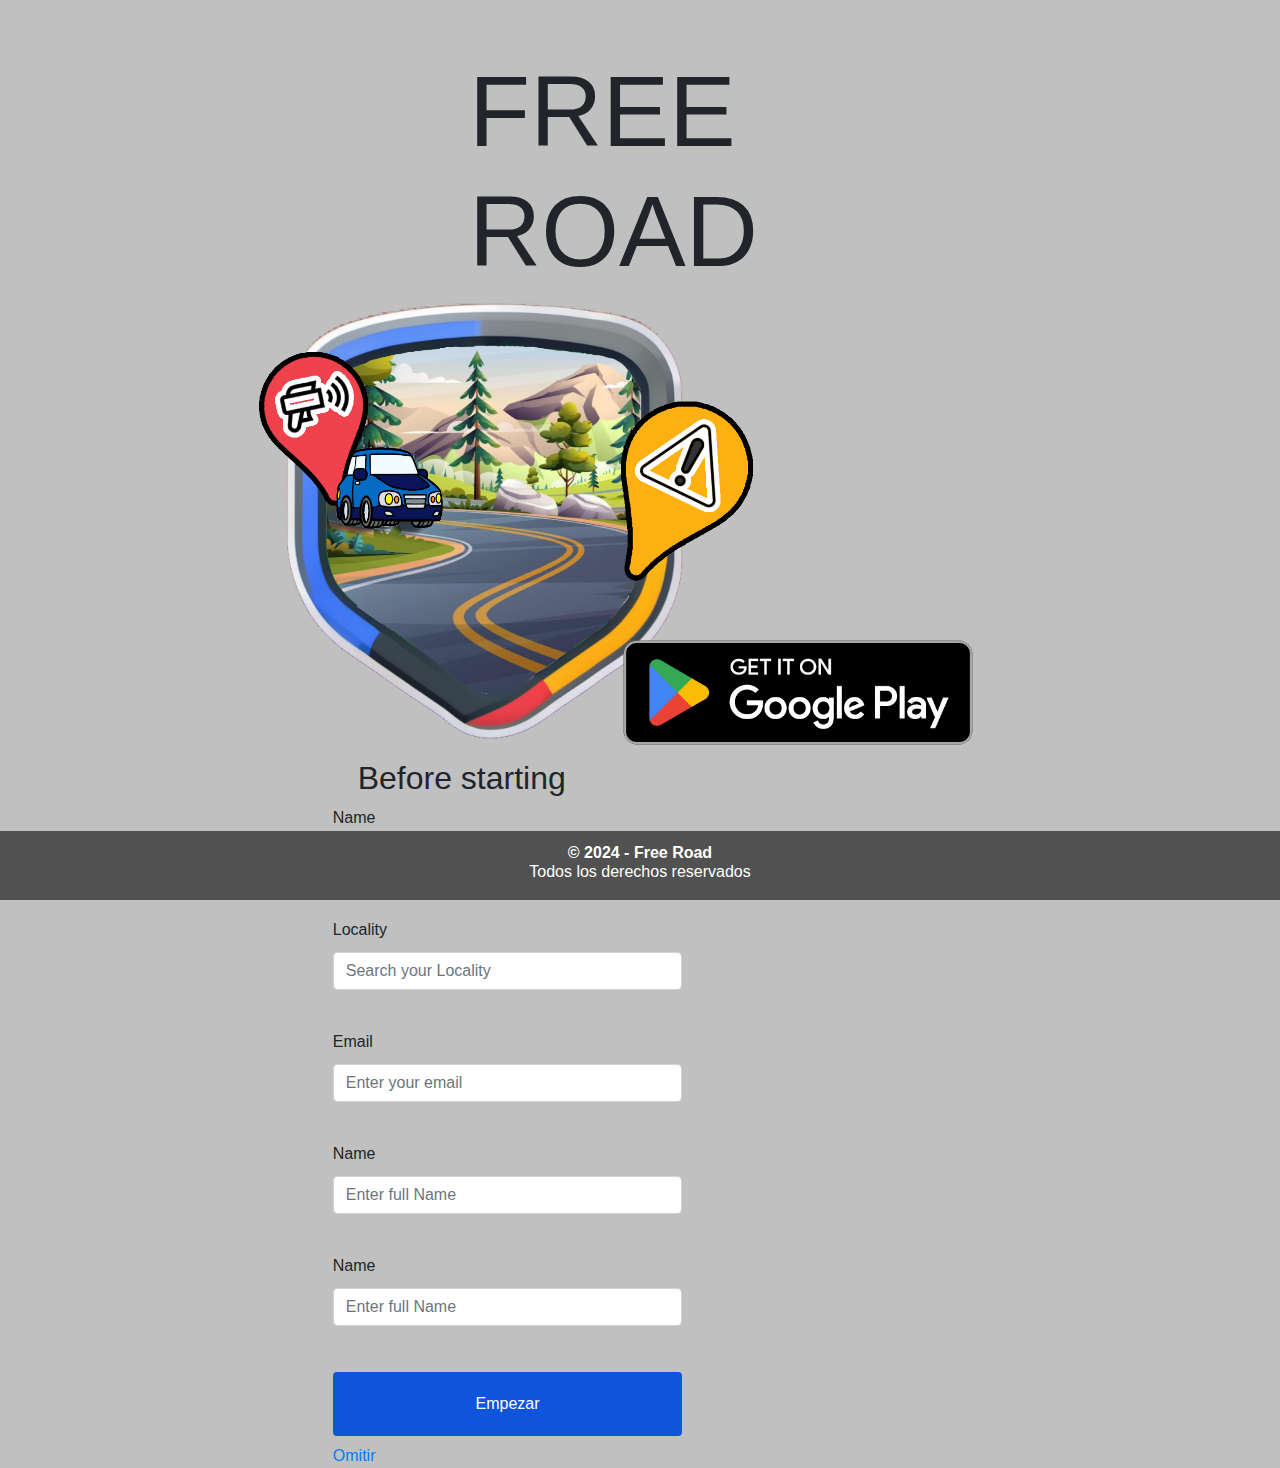
==== mas_ajustes.html @ 5663c667 "segundo commit" ====
<!DOCTYPE html>
<html lang="en">

<head>
    <meta charset="UTF-8">
    <meta name="viewport" content="width=device-width, initial-scale=1.0">
    <title>Free Road</title>
    <link rel="icon" type="image/png" href="assets/img/logo.ico"> <!-- Favicon -->
    <link rel="stylesheet" href="https://maxcdn.bootstrapcdn.com/bootstrap/4.5.2/css/bootstrap.min.css"> <!-- Importar el Boostrap -->
    <link rel="stylesheet" href="assets/css/styles.css"><!-- Archivo de css -->
    <script src="https://ajax.googleapis.com/ajax/libs/jquery/3.5.1/jquery.min.js"></script><!-- Importar Jquery -->
    <script src="assets/js/jquery.js"></script><!-- Para el efecto del logo -->
    
</head>

<body>
    <div id="content">
        <div id="titulo">
            <h1 id="titulo">FREE ROAD</h1>
        </div>

        <div id="logo">
            <p>
            <img alt="logo Free Road" src="assets/img/logo.png" width="500" id="animated-logo"/>
        </p>
        
        </div>

        <div id="form" >
            <h2 id="welcome">Before starting</h2>
            <form>

                <div class="form-group">
                    <label for="exampleInputPassword1">Name</label>
                    <input type="text" class="form-control" id="name" placeholder="Enter full Name"
                        style="width: 150%;">
                </div>
                <br>
                <div class="form-group">
                    <label for="exampleInputPassword1">Locality</label>
                    <input type="text" class="form-control" id="locality" placeholder="Search your Locality"
                        style="width: 150%;">
                </div>
                <br>
                <div class="form-group">
                    <label for="exampleInputEmail1">Email</label>
                    <input type="email" class="form-control" id="email" aria-describedby="emailHelp"
                        placeholder="Enter your email" style="width: 150%;">
                   
                </div>
                <br>
                <div class="form-group">
                    <label for="exampleInputPassword1">Name</label>
                    <input type="text" class="form-control" id="name" placeholder="Enter full Name"
                        style="width: 150%;">
                </div>
                <br>
                <div class="form-group">
                    <label for="exampleInputPassword1">Name</label>
                    <input type="text" class="form-control" id="name" placeholder="Enter full Name"
                        style="width: 150%;">
                </div>


                <button id="btn_register">Empezar</button>
            </form>
            
            <a href="login.html">Omitir</a> 
        </div>

        <p>
            <a href="https://play.google.com/store/apps" target="_blank"><img alt="Play Store" src ="assets/img/play_store.png" width="400" id="img-play"/></a>
        </p>
    </div>


    <footer>
        <div class="container">
            <p class="copyright">&#169; 2024 - Free Road</p>
            <p>Todos los derechos reservados</p>
            
        </div>
    </footer>
    <script src="assets/js/register.js"></script>
    <script src="https://cdnjs.cloudflare.com/ajax/libs/popper.js/1.16.0/umd/popper.min.js"></script>
    <script src="https://maxcdn.bootstrapcdn.com/bootstrap/4.5.2/js/bootstrap.min.js"></script>
</body>

</html>
---- assets/css/styles.css ----
@font-face {
    font-family: 'Impact';
    src: url('assets/fonts/impact.ttf') format('truetype');
}

body{
    background-color: rgb(192, 192, 192);
    
}
#content{
    margin-left: 20%;
    margin-right: 20%;
    margin-top: 4%;
}

h1{
    font-family: 'Impact', sans-serif;
    font-size: 100px;
    
}


#welcome{
    margin-left: 10%;
}

#titulo{
    margin-left:15%;
}

a{
    text-decoration: none;
    
    float: left;
}
a:hover{
    text-decoration: none;
    font-weight: bold;

}

#titulo{
    display: block;
}

#logo{
    float: left;
}


#img-play{
    margin-left: 8%;
    margin-top:-40%;
}

#form{
    margin-left: 10%;
    text-align: right;
    float: left;
    display: none;
    opacity: 0;
    transition: opacity 1s ease;
    
}

#form label {
    display: block; /* Muestra las etiquetas en bloques */
    margin-bottom: 10px; /* Agrega un espacio más grande debajo de cada etiqueta */
    text-align: left;
}

#form button {
    width: 150%;
    background-color: #0e55da;
    color: white;
    padding: 20px 10px;
    margin: 8px 0;
    border: none;
    border-radius: 4px;
    cursor: pointer;
    margin-top: 30px;
    
}



#form button:hover {
    background-color: #0026ff;
}

footer {
    background-color: #515151;
    color: white;
    
    text-align: center;
    position: fixed;
    bottom: 0;
    width: 100%;
}

.copyright {
    margin-top: 10px;
    margin-bottom: -5px;
    font-weight: bold;
}
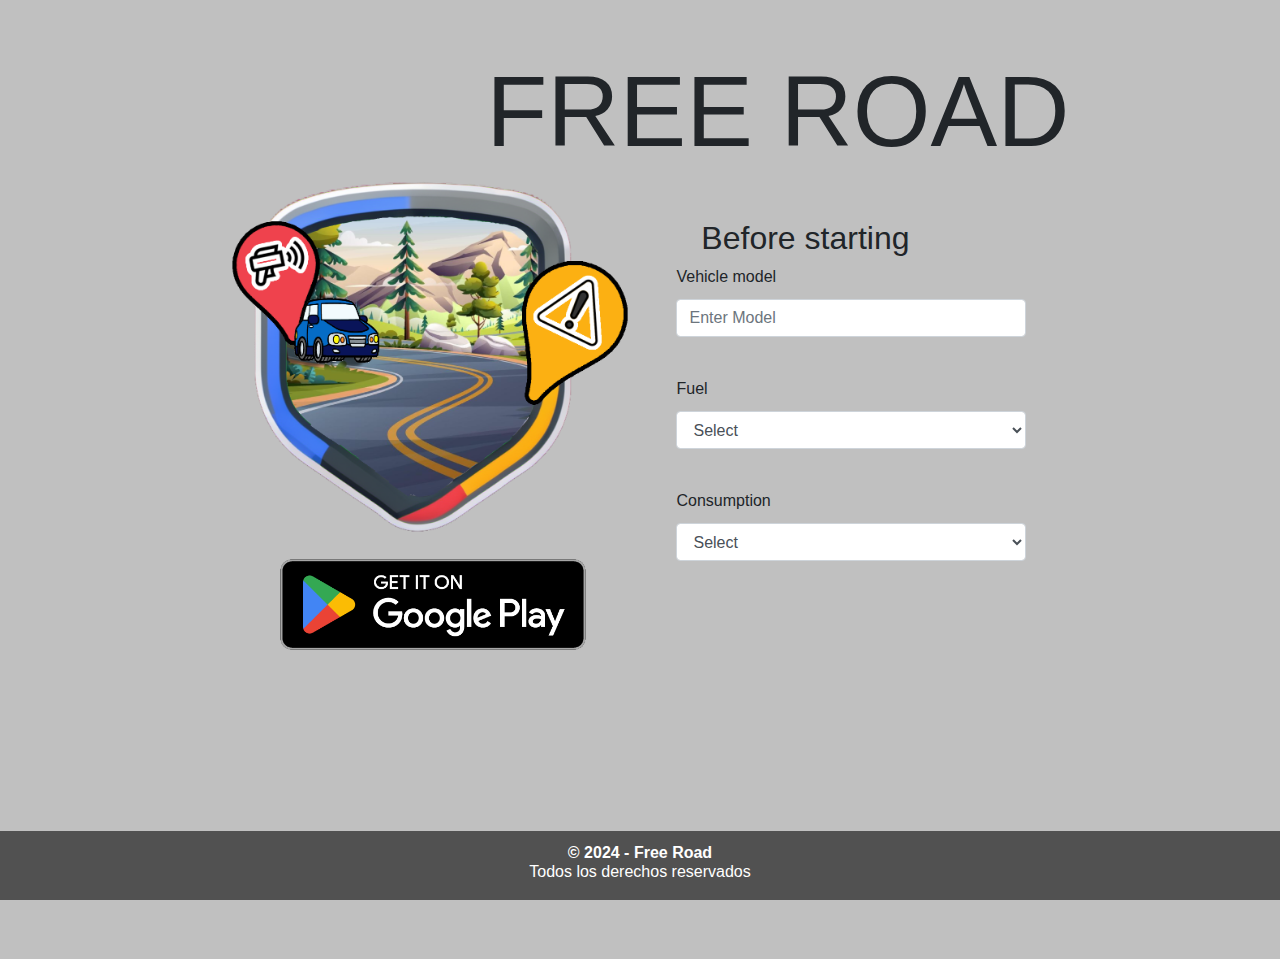
==== commit 504634e1: "tercer commit" ====
--- a/mas_ajustes.html
+++ b/mas_ajustes.html
@@ -9,68 +9,207 @@
     <link rel="stylesheet" href="https://maxcdn.bootstrapcdn.com/bootstrap/4.5.2/css/bootstrap.min.css"> <!-- Importar el Boostrap -->
     <link rel="stylesheet" href="assets/css/styles.css"><!-- Archivo de css -->
     <script src="https://ajax.googleapis.com/ajax/libs/jquery/3.5.1/jquery.min.js"></script><!-- Importar Jquery -->
-    <script src="assets/js/jquery.js"></script><!-- Para el efecto del logo -->
+    <script src="assets/js/jquery_mas.js"></script><!-- Para el efecto del logo -->
     
 </head>
 
 <body>
-    <div id="content">
+    <div id="content_mas">
         <div id="titulo">
             <h1 id="titulo">FREE ROAD</h1>
         </div>
 
         <div id="logo">
             <p>
-            <img alt="logo Free Road" src="assets/img/logo.png" width="500" id="animated-logo"/>
+            <img alt="logo Free Road" src="assets/img/logo.png" width="400" id="animated-logo"/>
         </p>
-        
-        </div>
-
-        <div id="form" >
-            <h2 id="welcome">Before starting</h2>
-            <form>
-
-                <div class="form-group">
-                    <label for="exampleInputPassword1">Name</label>
-                    <input type="text" class="form-control" id="name" placeholder="Enter full Name"
-                        style="width: 150%;">
-                </div>
-                <br>
-                <div class="form-group">
-                    <label for="exampleInputPassword1">Locality</label>
-                    <input type="text" class="form-control" id="locality" placeholder="Search your Locality"
-                        style="width: 150%;">
-                </div>
-                <br>
-                <div class="form-group">
-                    <label for="exampleInputEmail1">Email</label>
-                    <input type="email" class="form-control" id="email" aria-describedby="emailHelp"
-                        placeholder="Enter your email" style="width: 150%;">
-                   
-                </div>
-                <br>
-                <div class="form-group">
-                    <label for="exampleInputPassword1">Name</label>
-                    <input type="text" class="form-control" id="name" placeholder="Enter full Name"
-                        style="width: 150%;">
-                </div>
-                <br>
-                <div class="form-group">
-                    <label for="exampleInputPassword1">Name</label>
-                    <input type="text" class="form-control" id="name" placeholder="Enter full Name"
-                        style="width: 150%;">
-                </div>
-
-
-                <button id="btn_register">Empezar</button>
-            </form>
+        <p>
+            <a href="https://play.google.com/store/apps" target="_blank"><img alt="Play Store" src ="assets/img/play_store.png" width="350" id="img-play-1"/></a>
+        </p>
+        </div>
+
+            <div id="form" >
+                <h2 id="before-starting">Before starting</h2>
+                <form>
+
+                    <div class="form-group">
+                        <label for="model">Vehicle model</label>
+                        <input type="text" class="form-control" id="model" placeholder="Enter Model" list="vehicleModels" style="width:150%;">
+                        <datalist id="vehicleModels">
+                            <!-- Marcas de vehículos y sus modelos -->
+                            <option value="Acura ILX"> <!-- Acura -->
+                                <option value="Acura MDX"> <!-- Acura -->
+                                <option value="Acura RDX"> <!-- Acura -->
+                                <option value="Acura TLX"> <!-- Acura -->
+                                <option value="Alfa Romeo Giulia"> <!-- Alfa Romeo -->
+                                <option value="Alfa Romeo Stelvio"> <!-- Alfa Romeo -->
+                                <option value="Aston Martin DB11"> <!-- Aston Martin -->
+                                <option value="Aston Martin DBX"> <!-- Aston Martin -->
+                                <option value="Aston Martin Vantage"> <!-- Aston Martin -->
+                                <option value="Audi A3"> <!-- Audi -->
+                                <option value="Audi A4"> <!-- Audi -->
+                                <option value="Audi A5"> <!-- Audi -->
+                                <option value="Audi A6"> <!-- Audi -->
+                                <option value="Audi A7"> <!-- Audi -->
+                                <option value="Audi A8"> <!-- Audi -->
+                                <option value="Audi Q3"> <!-- Audi -->
+                                <option value="Audi Q5"> <!-- Audi -->
+                                <option value="Audi Q7"> <!-- Audi -->
+                                <option value="Audi Q8"> <!-- Audi -->
+                                <option value="Audi TT"> <!-- Audi -->
+                                <option value="Bentley Bentayga"> <!-- Bentley -->
+                                <option value="Bentley Continental GT"> <!-- Bentley -->
+                                <option value="Bentley Flying Spur"> <!-- Bentley -->
+                                <option value="BMW 2 Series"> <!-- BMW -->
+                                <option value="BMW 3 Series"> <!-- BMW -->
+                                <option value="BMW 4 Series"> <!-- BMW -->
+                                <option value="BMW 5 Series"> <!-- BMW -->
+                                <option value="BMW 6 Series"> <!-- BMW -->
+                                <option value="BMW 7 Series"> <!-- BMW -->
+                                <option value="BMW 8 Series"> <!-- BMW -->
+                                <option value="BMW X1"> <!-- BMW -->
+                                <option value="BMW X2"> <!-- BMW -->
+                                <option value="BMW X3"> <!-- BMW -->
+                                <option value="BMW X4"> <!-- BMW -->
+                                <option value="BMW X5"> <!-- BMW -->
+                                <option value="BMW X6"> <!-- BMW -->
+                                <option value="BMW X7"> <!-- BMW -->
+                                <option value="Bugatti Chiron"> <!-- Bugatti -->
+                                <option value="Bugatti Divo"> <!-- Bugatti -->
+                                <option value="Bugatti La Voiture Noire"> <!-- Bugatti -->
+                                <option value="Buick Encore"> <!-- Buick -->
+                                <option value="Buick Enclave"> <!-- Buick -->
+                                <option value="Buick Envision"> <!-- Buick -->
+                                <option value="Buick Regal"> <!-- Buick -->
+                                <option value="Cadillac CT4"> <!-- Cadillac -->
+                                <option value="Cadillac CT5"> <!-- Cadillac -->
+                                <option value="Cadillac CT6"> <!-- Cadillac -->
+                                <option value="Cadillac Escalade"> <!-- Cadillac -->
+                                <option value="Chevrolet Blazer"> <!-- Chevrolet -->
+                                <option value="Chevrolet Bolt EV"> <!-- Chevrolet -->
+                                <option value="Chevrolet Camaro"> <!-- Chevrolet -->
+                                <option value="Chevrolet Colorado"> <!-- Chevrolet -->
+                                <option value="Chevrolet Corvette"> <!-- Chevrolet -->
+                                <option value="Chevrolet Equinox"> <!-- Chevrolet -->
+                                <option value="Chevrolet Express"> <!-- Chevrolet -->
+                                <option value="Chevrolet Impala"> <!-- Chevrolet -->
+                                <option value="Chevrolet Malibu"> <!-- Chevrolet -->
+                                <option value="Chevrolet Silverado"> <!-- Chevrolet -->
+                                <option value="Chevrolet Suburban"> <!-- Chevrolet -->
+                                <option value="Chevrolet Tahoe"> <!-- Chevrolet -->
+                                <option value="Chevrolet Trailblazer"> <!-- Chevrolet -->
+                                <option value="Chevrolet Traverse"> <!-- Chevrolet -->
+                                <option value="Chevrolet Trax"> <!-- Chevrolet -->
+                                <option value="Chrysler 300"> <!-- Chrysler -->
+                                <option value="Chrysler Pacifica"> <!-- Chrysler -->
+                                <option value="Chrysler Voyager"> <!-- Chrysler -->
+                                <option value="Dodge Challenger"> <!-- Dodge -->
+                                <option value="Dodge Charger"> <!-- Dodge -->
+                                <option value="Dodge Durango"> <!-- Dodge -->
+                                <option value="Dodge Grand Caravan"> <!-- Dodge -->
+                                <option value="Dodge Journey"> <!-- Dodge -->
+                                <option value="Ferrari 488 GTB"> <!-- Ferrari -->
+                                <option value="Ferrari 812 Superfast"> <!-- Ferrari -->
+                                <option value="Ferrari F8 Tributo"> <!-- Ferrari -->
+                                <option value="Ferrari SF90 Stradale"> <!-- Ferrari -->
+                                <option value="Fiat 500"> <!-- Fiat -->
+                                <option value="Fiat 500X"> <!-- Fiat -->
+                                <option value="Fiat 124 Spider"> <!-- Fiat -->
+                                <option value="Ford Bronco"> <!-- Ford -->
+                                <option value="Ford EcoSport"> <!-- Ford -->
+                                <option value="Ford Edge"> <!-- Ford -->
+                                <option value="Ford Escape"> <!-- Ford -->
+                                <option value="Ford Expedition"> <!-- Ford -->
+                                <option value="Ford Explorer"> <!-- Ford -->
+                                <option value="Ford F-150"> <!-- Ford -->
+                                <option value="Ford F-250"> <!-- Ford -->
+                                <option value="Ford F-350"> <!-- Ford -->
+                                <option value="Ford Fusion"> <!-- Ford -->
+                                <option value="Ford Mustang"> <!-- Ford -->
+                                <option value="Ford Ranger"> <!-- Ford -->
+                                <option value="Ford Transit"> <!-- Ford -->
+                                <option value="Genesis G70"> <!-- Genesis -->
+                                <option value="Skoda Octavia"><!-- Skoda -->
+                                <option value="Skoda Superb"><!-- Skoda -->
+                                <option value="Skoda Fabia"><!-- Skoda -->
+                                <option value="Skoda Kodiaq"><!-- Skoda -->
+                                <option value="Skoda Karoq"><!-- Skoda -->
+                                <option value="Skoda Scala"><!-- Skoda -->
+                                <option value="Skoda Kamiq"><!-- Skoda -->
+                                <option value="Kia Forte"> <!-- Kia -->
+                                <option value="Kia Optima"> <!-- Kia -->
+                                <option value="Kia Sorento"> <!-- Kia -->
+                                <option value="Kia Sportage"> <!-- Kia -->
+                                <option value="Kia Telluride"> <!-- Kia -->
+                                <option value="Kia Rio"> <!-- Kia -->
+                                <option value="Kia Soul"> <!-- Kia -->
+                                <option value="Kia Stinger"> <!-- Kia -->
+                                <option value="Kia Carnival"> <!-- Kia -->
+                                <option value="Kia Cadenza"> <!-- Kia -->
+                                <option value="Kia K5"> <!-- Kia -->
+                                <option value="Kia Niro"> <!-- Kia -->
+                                <option value="Kia Sedona"> <!-- Kia -->
+                                <option value="Kia Seltos"> <!-- Kia -->
+                            <!-- Puedes agregar más marcas y modelos según tus necesidades -->
+                        </datalist>
+                    </div>
+                    <br>
+                    <div class="form-group">
+                        <label for="fuel">Fuel</label>
+                        <select class="form-control" id="fuel" style="width: 150%;">
+                            <option value="0">Select</option>
+                            <option value="gasoline95">Gasoline 95</option>
+                            <option value="gasoline98">Gasoline 98</option>
+                            <option value="diesel">Diesel</option>
+                            <option value="hybrid">Hybrid</option>
+
+                        </select>
+                    </div>
+                    <br>
+                    <div class="form-group">
+                        <label for="consumption">Consumption</label>
+                        <select class="form-control" id="consumption" style="width: 150%;">
+                            <option value="0">Select</option>
+                            <!-- Opciones generadas por JavaScript -->
+                        </select>
+                    </div>
+                </form>
+                
+                 
+            </div>
+            <div id="form-1">
+                <form>
+                    <div class="form-group">
+                        <label for="exampleInputPassword1">Autonomy</label>
+                        <input type="number" class="form-control" id="name" placeholder="Enter autonomy Vehicle"
+                            style="width: 150%;">
+                    </div>
+                    <br>
+                    <div class="form-group">
+                        <label for="cargo">Cargo</label>
+                        <select class="form-control" id="cargo" style="width: 150%;">
+                            <option value="0">Select</option>
+                            <option value="1">No</option>
+                            <option value="2">Si(1 persona)</option>
+                            <option value="3">Si (2 personas)</option>
+                            <option value="4">Si (3 personas)</option>
+                            <option value="5">Si (4 personas)</option>
+                            <option value="6">Si, gente(bus)</option>
+                            <option value="7">Si, carga(camión)</option>
+                        </select>
+                    </div>
+
+    
+    
+                    <button class="btn_register_1">Empezar</button>
+                    <a href="login.html">Omitir</a>
+                </form>
+            </div>
+        <div>
             
-            <a href="login.html">Omitir</a> 
-        </div>
-
-        <p>
-            <a href="https://play.google.com/store/apps" target="_blank"><img alt="Play Store" src ="assets/img/play_store.png" width="400" id="img-play"/></a>
-        </p>
+        </div>
+
+
     </div>
 
 
@@ -81,7 +220,20 @@
             
         </div>
     </footer>
-    <script src="assets/js/register.js"></script>
+    <script>
+        // Obtener el elemento select
+        var selectElement = document.getElementById("consumption");
+    
+        // Generar opciones del 4.0 al 16.0 con incrementos de 0.1
+        for (var i = 40; i <= 160; i++) {
+            var optionValue = (i / 10).toFixed(1); // Convertir el valor a una cadena con un decimal
+            var optionText = optionValue.toString(); // Convertir el valor a texto
+            var option = new Option(optionText, optionValue); // Crear una nueva opción
+            selectElement.add(option); // Agregar la opción al select
+        }
+    </script>
+    
+    <!-- <script src="assets/js/register.js"></script> -->
     <script src="https://cdnjs.cloudflare.com/ajax/libs/popper.js/1.16.0/umd/popper.min.js"></script>
     <script src="https://maxcdn.bootstrapcdn.com/bootstrap/4.5.2/js/bootstrap.min.js"></script>
 </body>
--- a/assets/css/styles.css
+++ b/assets/css/styles.css
@@ -54,7 +54,7 @@
 }
 
 #form{
-    margin-left: 10%;
+    margin-left: 5%;
     text-align: right;
     float: left;
     display: none;
@@ -69,7 +69,7 @@
     text-align: left;
 }
 
-#form button {
+.btn_register {
     width: 150%;
     background-color: #0e55da;
     color: white;
@@ -83,8 +83,7 @@
 }
 
 
-
-#form button:hover {
+.btn_register:hover {
     background-color: #0026ff;
 }
 
@@ -102,4 +101,60 @@
     margin-top: 10px;
     margin-bottom: -5px;
     font-weight: bold;
-}+}
+
+
+/* mas_ajustes */
+#content_mas{
+    margin-left: 18%;
+    margin-right: 10%;
+    margin-top: 4%;
+}
+#form-1{
+    float: left;
+    margin-left: 10%;
+    margin-top: 6%;
+    display: none;
+    opacity: 0;
+    transition: opacity 1s ease;
+}
+
+#img-play-1{
+    margin-left: 8%;
+    margin-top: -4%;
+}
+.btn_register_1 {
+    width: 150%;
+    background-color: #0e55da;
+    color: white;
+    padding: 6px;
+    margin: 8px 0;
+    border: none;
+    border-radius: 4px;
+    cursor: pointer;
+    margin-top: 65px;
+    
+}
+
+
+.btn_register_1:hover {
+    background-color: #0026ff;
+}
+
+#before-starting{
+    margin-top: 17%;
+    
+}
+
+/* Login */
+#img-play-log{
+    margin-top: -5%;
+    margin-left:10%;
+
+}
+
+#log{
+    margin-right: 15%;
+}
+
+
